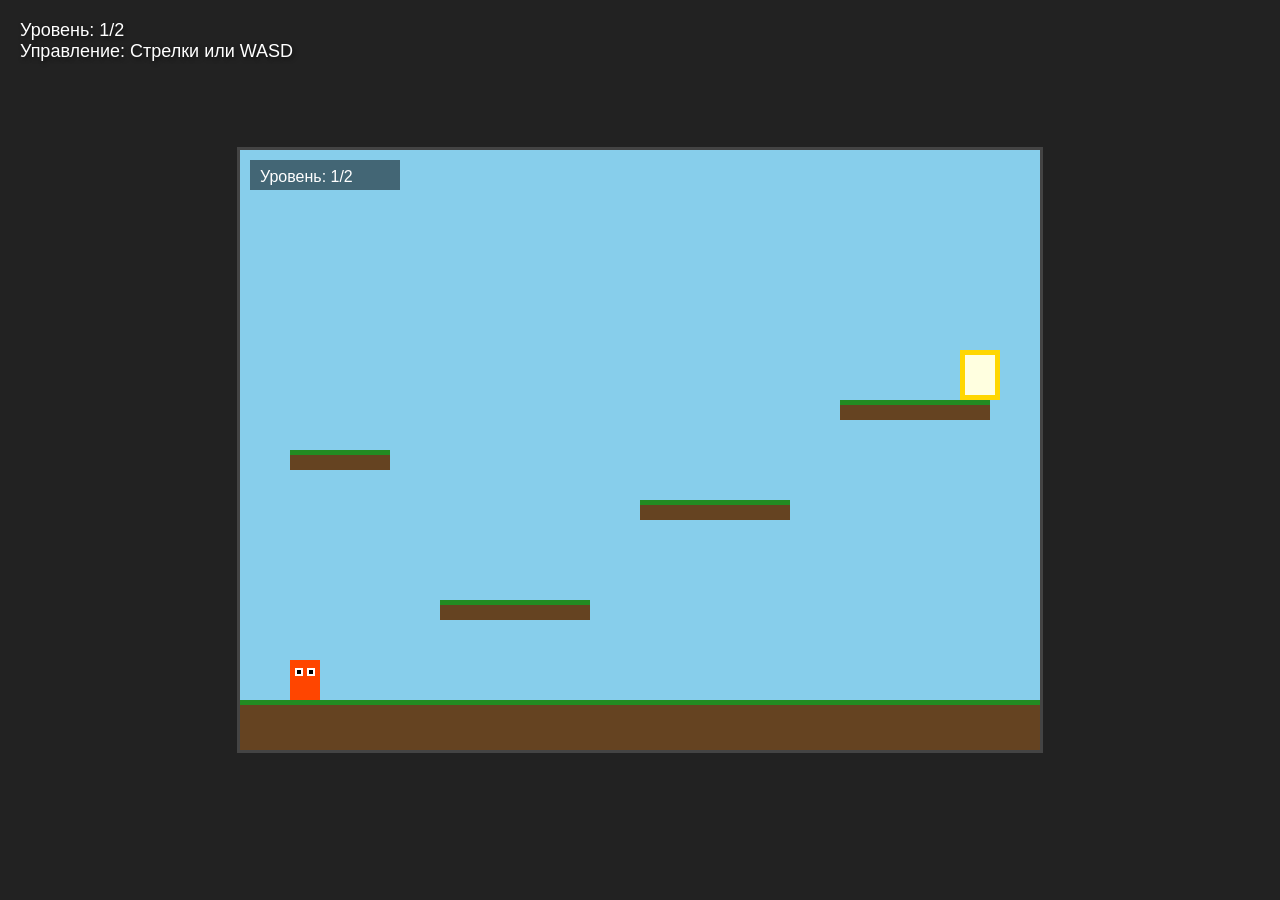
==== platformer.html @ 761e40b8 "Complete 2D Platformer Game with Two Levels - New platformer.html file implements full 2D platformer" ====
<!DOCTYPE html>
<html lang="ru">
<head>
    <meta charset="UTF-8">
    <meta name="viewport" content="width=device-width, initial-scale=1.0">
    <title>2D Платформер - 2 Уровня</title>
    <style>
        body {
            margin: 0;
            padding: 0;
            display: flex;
            justify-content: center;
            align-items: center;
            height: 100vh;
            background-color: #222;
            font-family: Arial, sans-serif;
        }
        canvas {
            border: 3px solid #444;
            background-color: #87CEEB;
        }
        #ui {
            position: absolute;
            top: 20px;
            left: 20px;
            color: white;
            font-size: 18px;
            text-shadow: 2px 2px 4px rgba(0,0,0,0.5);
        }
        #message {
            position: absolute;
            top: 50%;
            left: 50%;
            transform: translate(-50%, -50%);
            color: white;
            font-size: 36px;
            text-align: center;
            text-shadow: 3px 3px 6px rgba(0,0,0,0.7);
            display: none;
        }
    </style>
</head>
<body>
    <div id="ui">
        Уровень: <span id="level-display">1</span>/2<br>
        Управление: Стрелки или WASD
    </div>
    <div id="message"></div>
    <canvas id="gameCanvas" width="800" height="600"></canvas>

    <script>
        const canvas = document.getElementById('gameCanvas');
        const ctx = canvas.getContext('2d');
        const levelDisplay = document.getElementById('level-display');
        const messageDisplay = document.getElementById('message');

        // Игрок
        const player = {
            x: 50,
            y: 400,
            width: 30,
            height: 40,
            velocityX: 0,
            velocityY: 0,
            speed: 5,
            jumpPower: -12,
            gravity: 0.6,
            grounded: false,
            color: '#FF4500'
        };

        // Управление
        const keys = {
            left: false,
            right: false,
            up: false
        };

        // Уровни
        const levels = [
            // Уровень 1
            {
                platforms: [
                    { x: 0, y: 550, width: 800, height: 50 },     // Пол
                    { x: 200, y: 450, width: 150, height: 20 },   // Платформа 1
                    { x: 400, y: 350, width: 150, height: 20 },   // Платформа 2
                    { x: 600, y: 250, width: 150, height: 20 },   // Платформа 3
                    { x: 50, y: 300, width: 100, height: 20 }     // Платформа 4
                ],
                goal: { x: 720, y: 200, width: 40, height: 50 },
                playerStart: { x: 50, y: 400 },
                backgroundColor: '#87CEEB',
                name: 'Уровень 1'
            },
            // Уровень 2
            {
                platforms: [
                    { x: 0, y: 550, width: 200, height: 50 },     // Начальная платформа
                    { x: 250, y: 500, width: 100, height: 20 },   // Платформа 1
                    { x: 400, y: 450, width: 100, height: 20 },   // Платформа 2
                    { x: 550, y: 400, width: 100, height: 20 },   // Платформа 3
                    { x: 700, y: 350, width: 100, height: 20 },   // Платформа 4
                    { x: 500, y: 250, width: 150, height: 20 },   // Платформа 5
                    { x: 250, y: 200, width: 150, height: 20 },   // Платформа 6
                    { x: 50, y: 150, width: 150, height: 20 },    // Платформа 7
                    { x: 0, y: 580, width: 800, height: 20 }      // Опасный пол
                ],
                goal: { x: 80, y: 100, width: 40, height: 50 },
                playerStart: { x: 50, y: 450 },
                backgroundColor: '#FFB6C1',
                name: 'Уровень 2'
            }
        ];

        let currentLevel = 0;
        let gameWon = false;

        // Обработчики событий клавиатуры
        document.addEventListener('keydown', (e) => {
            if (e.code === 'ArrowLeft' || e.code === 'KeyA') keys.left = true;
            if (e.code === 'ArrowRight' || e.code === 'KeyD') keys.right = true;
            if ((e.code === 'ArrowUp' || e.code === 'KeyW' || e.code === 'Space') && player.grounded) {
                player.velocityY = player.jumpPower;
                player.grounded = false;
            }
            
            // Перезапуск после победы
            if (gameWon && e.code === 'Space') {
                resetGame();
            }
        });

        document.addEventListener('keyup', (e) => {
            if (e.code === 'ArrowLeft' || e.code === 'KeyA') keys.left = false;
            if (e.code === 'ArrowRight' || e.code === 'KeyD') keys.right = false;
            if (e.code === 'ArrowUp' || e.code === 'KeyW' || e.code === 'Space') keys.up = false;
        });

        function resetGame() {
            currentLevel = 0;
            gameWon = false;
            player.x = levels[currentLevel].playerStart.x;
            player.y = levels[currentLevel].playerStart.y;
            player.velocityX = 0;
            player.velocityY = 0;
            levelDisplay.textContent = currentLevel + 1;
            messageDisplay.style.display = 'none';
        }

        function loadLevel(levelIndex) {
            const level = levels[levelIndex];
            player.x = level.playerStart.x;
            player.y = level.playerStart.y;
            player.velocityX = 0;
            player.velocityY = 0;
            levelDisplay.textContent = levelIndex + 1;
        }

        function checkCollision(rect1, rect2) {
            return rect1.x < rect2.x + rect2.width &&
                   rect1.x + rect1.width > rect2.x &&
                   rect1.y < rect2.y + rect2.height &&
                   rect1.y + rect1.height > rect2.y;
        }

        function update() {
            if (gameWon) return;

            // Горизонтальное движение
            if (keys.left) {
                player.velocityX = -player.speed;
            } else if (keys.right) {
                player.velocityX = player.speed;
            } else {
                player.velocityX = 0;
            }

            // Применяем гравитацию
            player.velocityY += player.gravity;

            // Обновляем позицию
            player.x += player.velocityX;
            player.y += player.velocityY;

            // Ограничение по горизонтали
            if (player.x < 0) player.x = 0;
            if (player.x + player.width > canvas.width) player.x = canvas.width - player.width;

            // Проверка коллизий с платформами
            player.grounded = false;
            const level = levels[currentLevel];
            
            for (const platform of level.platforms) {
                if (checkCollision(player, platform)) {
                    // Определяем направление коллизии
                    const overlapX = (player.width + platform.width) / 2 - Math.abs((player.x + player.width / 2) - (platform.x + platform.width / 2));
                    const overlapY = (player.height + platform.height) / 2 - Math.abs((player.y + player.height / 2) - (platform.y + platform.height / 2));

                    if (overlapX < overlapY) {
                        // Горизонтальная коллизия
                        if (player.velocityX > 0) {
                            player.x = platform.x - player.width;
                        } else {
                            player.x = platform.x + platform.width;
                        }
                        player.velocityX = 0;
                    } else {
                        // Вертикальная коллизия
                        if (player.velocityY > 0) {
                            player.y = platform.y - player.height;
                            player.grounded = true;
                            player.velocityY = 0;
                        } else {
                            player.y = platform.y + platform.height;
                            player.velocityY = 0;
                        }
                    }
                }
            }

            // Проверка падения вниз
            if (player.y > canvas.height) {
                loadLevel(currentLevel);
            }

            // Проверка достижения цели
            if (checkCollision(player, level.goal)) {
                if (currentLevel < levels.length - 1) {
                    currentLevel++;
                    loadLevel(currentLevel);
                    showMessage(`Уровень ${currentLevel}!`, 2000);
                } else {
                    gameWon = true;
                    showMessage('ПОБЕДА!\nНажмите Пробел для рестарта', 0);
                }
            }
        }

        function showMessage(text, duration) {
            messageDisplay.textContent = text;
            messageDisplay.style.display = 'block';
            if (duration > 0) {
                setTimeout(() => {
                    messageDisplay.style.display = 'none';
                }, duration);
            }
        }

        function draw() {
            const level = levels[currentLevel];
            
            // Очистка и фон
            ctx.fillStyle = level.backgroundColor;
            ctx.fillRect(0, 0, canvas.width, canvas.height);

            // Рисуем платформы
            ctx.fillStyle = '#654321';
            for (const platform of level.platforms) {
                ctx.fillRect(platform.x, platform.y, platform.width, platform.height);
                
                // Трава сверху платформы
                ctx.fillStyle = '#228B22';
                ctx.fillRect(platform.x, platform.y, platform.width, 5);
                ctx.fillStyle = '#654321';
            }

            // Рисуем цель
            ctx.fillStyle = '#FFD700';
            ctx.fillRect(level.goal.x, level.goal.y, level.goal.width, level.goal.height);
            
            // Блик на цели
            ctx.fillStyle = '#FFFFE0';
            ctx.fillRect(level.goal.x + 5, level.goal.y + 5, level.goal.width - 10, level.goal.height - 10);

            // Рисуем игрока
            ctx.fillStyle = player.color;
            ctx.fillRect(player.x, player.y, player.width, player.height);
            
            // Глаза игрока
            ctx.fillStyle = 'white';
            ctx.fillRect(player.x + 5, player.y + 8, 8, 8);
            ctx.fillRect(player.x + 17, player.y + 8, 8, 8);
            ctx.fillStyle = 'black';
            ctx.fillRect(player.x + 7, player.y + 10, 4, 4);
            ctx.fillRect(player.x + 19, player.y + 10, 4, 4);

            // Индикатор уровня
            ctx.fillStyle = 'rgba(0, 0, 0, 0.5)';
            ctx.fillRect(10, 10, 150, 30);
            ctx.fillStyle = 'white';
            ctx.font = '16px Arial';
            ctx.fillText(`Уровень: ${currentLevel + 1}/${levels.length}`, 20, 32);
        }

        function gameLoop() {
            update();
            draw();
            requestAnimationFrame(gameLoop);
        }

        // Запуск игры
        loadLevel(0);
        gameLoop();
    </script>
</body>
</html>
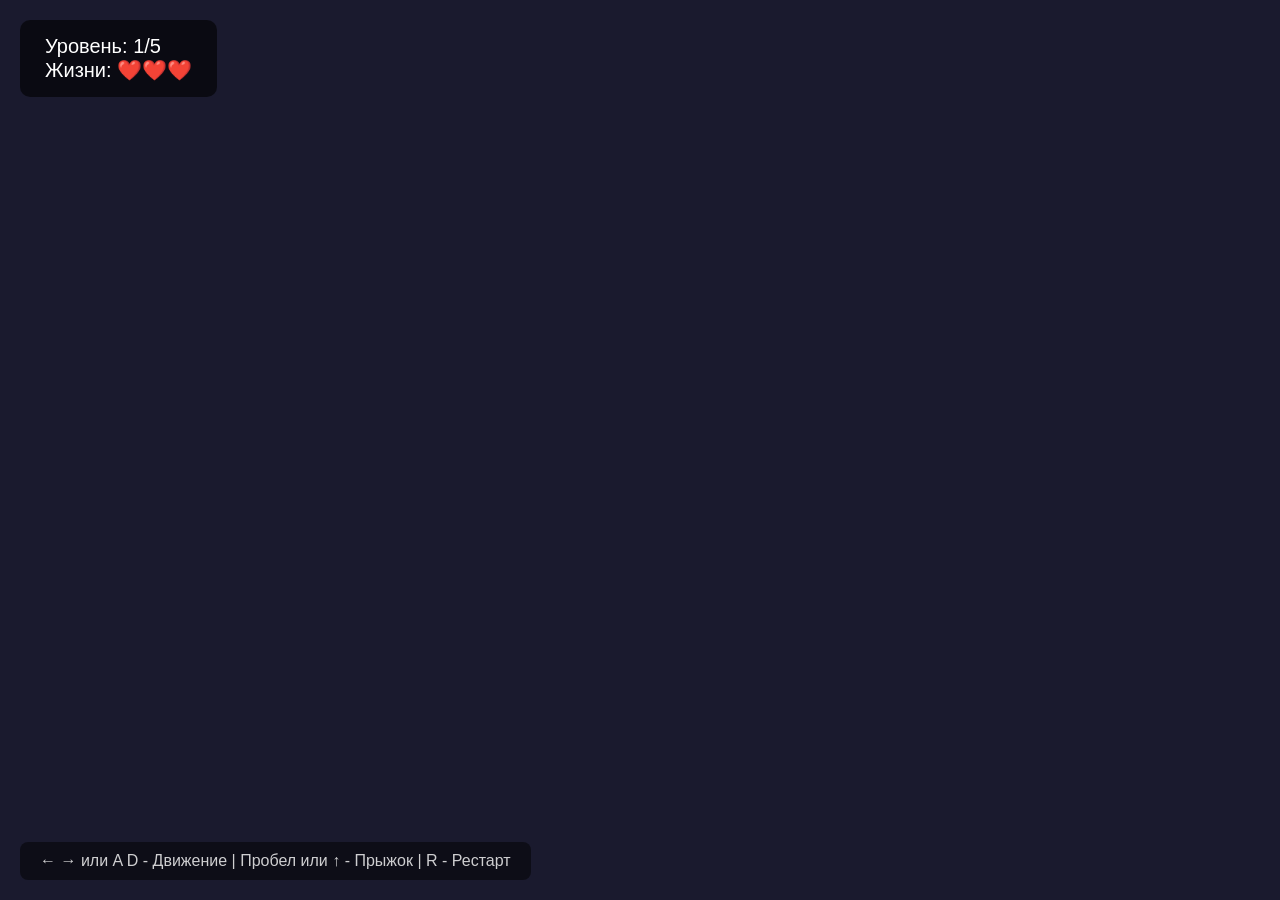
==== commit 74afecb4: "update branch" ====
--- a/platformer.html
+++ b/platformer.html
@@ -3,304 +3,18 @@
 <head>
     <meta charset="UTF-8">
     <meta name="viewport" content="width=device-width, initial-scale=1.0">
-    <title>2D Платформер - 2 Уровня</title>
+    <title>2D Платформер - 5 Уровней</title>
     <style>
-        body {
-            margin: 0;
-            padding: 0;
-            display: flex;
-            justify-content: center;
-            align-items: center;
-            height: 100vh;
-            background-color: #222;
-            font-family: Arial, sans-serif;
-        }
-        canvas {
-            border: 3px solid #444;
-            background-color: #87CEEB;
-        }
-        #ui {
-            position: absolute;
-            top: 20px;
-            left: 20px;
-            color: white;
-            font-size: 18px;
-            text-shadow: 2px 2px 4px rgba(0,0,0,0.5);
-        }
-        #message {
-            position: absolute;
-            top: 50%;
-            left: 50%;
-            transform: translate(-50%, -50%);
-            color: white;
-            font-size: 36px;
-            text-align: center;
-            text-shadow: 3px 3px 6px rgba(0,0,0,0.7);
-            display: none;
-        }
+        * { margin: 0; padding: 0; box-sizing: border-box; }
+        body { overflow: hidden; background-color: #1a1a2e; font-family: Arial, sans-serif; }
+        canvas { display: block; }
+        #ui { position: absolute; top: 20px; left: 20px; color: white; font-size: 20px; z-index: 100; background: rgba(0,0,0,0.6); padding: 15px 25px; border-radius: 10px; }
+        #message { position: absolute; top: 50%; left: 50%; transform: translate(-50%, -50%); color: white; font-size: 48px; text-align: center; display: none; z-index: 100; background: rgba(0,0,0,0.8); padding: 40px 60px; border-radius: 20px; }
+        #controls-hint { position: absolute; bottom: 20px; left: 20px; color: rgba(255,255,255,0.8); font-size: 16px; z-index: 100; background: rgba(0,0,0,0.5); padding: 10px 20px; border-radius: 8px; }
     </style>
 </head>
 <body>
-    <div id="ui">
-        Уровень: <span id="level-display">1</span>/2<br>
-        Управление: Стрелки или WASD
-    </div>
+    <div id="ui">Уровень: <span id="level-display">1</span>/5<br>Жизни: <span id="lives-display">❤️❤️❤️</span></div>
+    <div id="controls-hint">← → или A D - Движение | Пробел или ↑ - Прыжок | R - Рестарт</div>
     <div id="message"></div>
-    <canvas id="gameCanvas" width="800" height="600"></canvas>
-
-    <script>
-        const canvas = document.getElementById('gameCanvas');
-        const ctx = canvas.getContext('2d');
-        const levelDisplay = document.getElementById('level-display');
-        const messageDisplay = document.getElementById('message');
-
-        // Игрок
-        const player = {
-            x: 50,
-            y: 400,
-            width: 30,
-            height: 40,
-            velocityX: 0,
-            velocityY: 0,
-            speed: 5,
-            jumpPower: -12,
-            gravity: 0.6,
-            grounded: false,
-            color: '#FF4500'
-        };
-
-        // Управление
-        const keys = {
-            left: false,
-            right: false,
-            up: false
-        };
-
-        // Уровни
-        const levels = [
-            // Уровень 1
-            {
-                platforms: [
-                    { x: 0, y: 550, width: 800, height: 50 },     // Пол
-                    { x: 200, y: 450, width: 150, height: 20 },   // Платформа 1
-                    { x: 400, y: 350, width: 150, height: 20 },   // Платформа 2
-                    { x: 600, y: 250, width: 150, height: 20 },   // Платформа 3
-                    { x: 50, y: 300, width: 100, height: 20 }     // Платформа 4
-                ],
-                goal: { x: 720, y: 200, width: 40, height: 50 },
-                playerStart: { x: 50, y: 400 },
-                backgroundColor: '#87CEEB',
-                name: 'Уровень 1'
-            },
-            // Уровень 2
-            {
-                platforms: [
-                    { x: 0, y: 550, width: 200, height: 50 },     // Начальная платформа
-                    { x: 250, y: 500, width: 100, height: 20 },   // Платформа 1
-                    { x: 400, y: 450, width: 100, height: 20 },   // Платформа 2
-                    { x: 550, y: 400, width: 100, height: 20 },   // Платформа 3
-                    { x: 700, y: 350, width: 100, height: 20 },   // Платформа 4
-                    { x: 500, y: 250, width: 150, height: 20 },   // Платформа 5
-                    { x: 250, y: 200, width: 150, height: 20 },   // Платформа 6
-                    { x: 50, y: 150, width: 150, height: 20 },    // Платформа 7
-                    { x: 0, y: 580, width: 800, height: 20 }      // Опасный пол
-                ],
-                goal: { x: 80, y: 100, width: 40, height: 50 },
-                playerStart: { x: 50, y: 450 },
-                backgroundColor: '#FFB6C1',
-                name: 'Уровень 2'
-            }
-        ];
-
-        let currentLevel = 0;
-        let gameWon = false;
-
-        // Обработчики событий клавиатуры
-        document.addEventListener('keydown', (e) => {
-            if (e.code === 'ArrowLeft' || e.code === 'KeyA') keys.left = true;
-            if (e.code === 'ArrowRight' || e.code === 'KeyD') keys.right = true;
-            if ((e.code === 'ArrowUp' || e.code === 'KeyW' || e.code === 'Space') && player.grounded) {
-                player.velocityY = player.jumpPower;
-                player.grounded = false;
-            }
-            
-            // Перезапуск после победы
-            if (gameWon && e.code === 'Space') {
-                resetGame();
-            }
-        });
-
-        document.addEventListener('keyup', (e) => {
-            if (e.code === 'ArrowLeft' || e.code === 'KeyA') keys.left = false;
-            if (e.code === 'ArrowRight' || e.code === 'KeyD') keys.right = false;
-            if (e.code === 'ArrowUp' || e.code === 'KeyW' || e.code === 'Space') keys.up = false;
-        });
-
-        function resetGame() {
-            currentLevel = 0;
-            gameWon = false;
-            player.x = levels[currentLevel].playerStart.x;
-            player.y = levels[currentLevel].playerStart.y;
-            player.velocityX = 0;
-            player.velocityY = 0;
-            levelDisplay.textContent = currentLevel + 1;
-            messageDisplay.style.display = 'none';
-        }
-
-        function loadLevel(levelIndex) {
-            const level = levels[levelIndex];
-            player.x = level.playerStart.x;
-            player.y = level.playerStart.y;
-            player.velocityX = 0;
-            player.velocityY = 0;
-            levelDisplay.textContent = levelIndex + 1;
-        }
-
-        function checkCollision(rect1, rect2) {
-            return rect1.x < rect2.x + rect2.width &&
-                   rect1.x + rect1.width > rect2.x &&
-                   rect1.y < rect2.y + rect2.height &&
-                   rect1.y + rect1.height > rect2.y;
-        }
-
-        function update() {
-            if (gameWon) return;
-
-            // Горизонтальное движение
-            if (keys.left) {
-                player.velocityX = -player.speed;
-            } else if (keys.right) {
-                player.velocityX = player.speed;
-            } else {
-                player.velocityX = 0;
-            }
-
-            // Применяем гравитацию
-            player.velocityY += player.gravity;
-
-            // Обновляем позицию
-            player.x += player.velocityX;
-            player.y += player.velocityY;
-
-            // Ограничение по горизонтали
-            if (player.x < 0) player.x = 0;
-            if (player.x + player.width > canvas.width) player.x = canvas.width - player.width;
-
-            // Проверка коллизий с платформами
-            player.grounded = false;
-            const level = levels[currentLevel];
-            
-            for (const platform of level.platforms) {
-                if (checkCollision(player, platform)) {
-                    // Определяем направление коллизии
-                    const overlapX = (player.width + platform.width) / 2 - Math.abs((player.x + player.width / 2) - (platform.x + platform.width / 2));
-                    const overlapY = (player.height + platform.height) / 2 - Math.abs((player.y + player.height / 2) - (platform.y + platform.height / 2));
-
-                    if (overlapX < overlapY) {
-                        // Горизонтальная коллизия
-                        if (player.velocityX > 0) {
-                            player.x = platform.x - player.width;
-                        } else {
-                            player.x = platform.x + platform.width;
-                        }
-                        player.velocityX = 0;
-                    } else {
-                        // Вертикальная коллизия
-                        if (player.velocityY > 0) {
-                            player.y = platform.y - player.height;
-                            player.grounded = true;
-                            player.velocityY = 0;
-                        } else {
-                            player.y = platform.y + platform.height;
-                            player.velocityY = 0;
-                        }
-                    }
-                }
-            }
-
-            // Проверка падения вниз
-            if (player.y > canvas.height) {
-                loadLevel(currentLevel);
-            }
-
-            // Проверка достижения цели
-            if (checkCollision(player, level.goal)) {
-                if (currentLevel < levels.length - 1) {
-                    currentLevel++;
-                    loadLevel(currentLevel);
-                    showMessage(`Уровень ${currentLevel}!`, 2000);
-                } else {
-                    gameWon = true;
-                    showMessage('ПОБЕДА!\nНажмите Пробел для рестарта', 0);
-                }
-            }
-        }
-
-        function showMessage(text, duration) {
-            messageDisplay.textContent = text;
-            messageDisplay.style.display = 'block';
-            if (duration > 0) {
-                setTimeout(() => {
-                    messageDisplay.style.display = 'none';
-                }, duration);
-            }
-        }
-
-        function draw() {
-            const level = levels[currentLevel];
-            
-            // Очистка и фон
-            ctx.fillStyle = level.backgroundColor;
-            ctx.fillRect(0, 0, canvas.width, canvas.height);
-
-            // Рисуем платформы
-            ctx.fillStyle = '#654321';
-            for (const platform of level.platforms) {
-                ctx.fillRect(platform.x, platform.y, platform.width, platform.height);
-                
-                // Трава сверху платформы
-                ctx.fillStyle = '#228B22';
-                ctx.fillRect(platform.x, platform.y, platform.width, 5);
-                ctx.fillStyle = '#654321';
-            }
-
-            // Рисуем цель
-            ctx.fillStyle = '#FFD700';
-            ctx.fillRect(level.goal.x, level.goal.y, level.goal.width, level.goal.height);
-            
-            // Блик на цели
-            ctx.fillStyle = '#FFFFE0';
-            ctx.fillRect(level.goal.x + 5, level.goal.y + 5, level.goal.width - 10, level.goal.height - 10);
-
-            // Рисуем игрока
-            ctx.fillStyle = player.color;
-            ctx.fillRect(player.x, player.y, player.width, player.height);
-            
-            // Глаза игрока
-            ctx.fillStyle = 'white';
-            ctx.fillRect(player.x + 5, player.y + 8, 8, 8);
-            ctx.fillRect(player.x + 17, player.y + 8, 8, 8);
-            ctx.fillStyle = 'black';
-            ctx.fillRect(player.x + 7, player.y + 10, 4, 4);
-            ctx.fillRect(player.x + 19, player.y + 10, 4, 4);
-
-            // Индикатор уровня
-            ctx.fillStyle = 'rgba(0, 0, 0, 0.5)';
-            ctx.fillRect(10, 10, 150, 30);
-            ctx.fillStyle = 'white';
-            ctx.font = '16px Arial';
-            ctx.fillText(`Уровень: ${currentLevel + 1}/${levels.length}`, 20, 32);
-        }
-
-        function gameLoop() {
-            update();
-            draw();
-            requestAnimationFrame(gameLoop);
-        }
-
-        // Запуск игры
-        loadLevel(0);
-        gameLoop();
-    </script>
-</body>
-</html>
+    <canvas id="gameCanvas"></canvas>
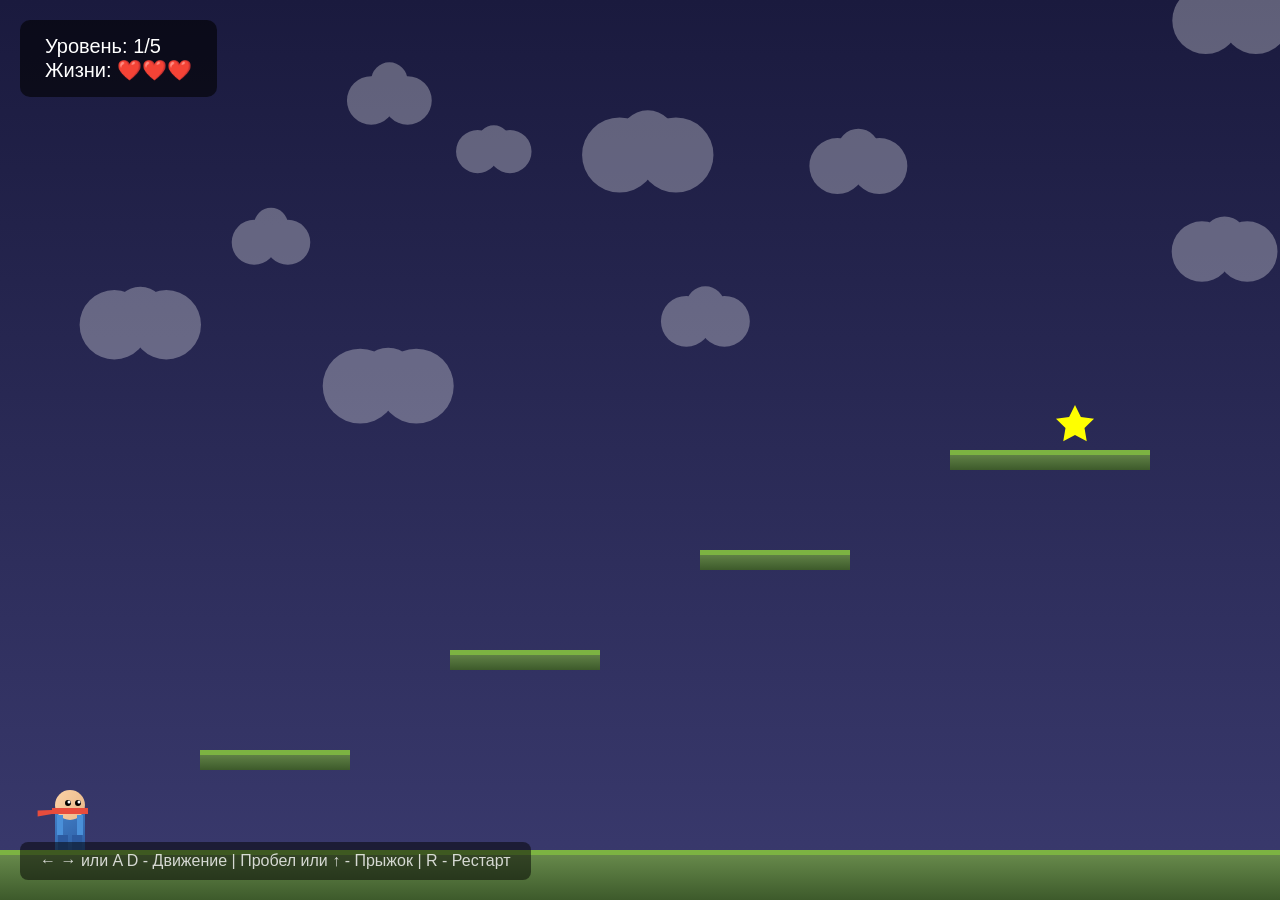
==== commit a3dd8228: "update branch" ====
--- a/platformer.html
+++ b/platformer.html
@@ -18,3 +18,626 @@
     <div id="controls-hint">← → или A D - Движение | Пробел или ↑ - Прыжок | R - Рестарт</div>
     <div id="message"></div>
     <canvas id="gameCanvas"></canvas>
+
+    <script>
+        const canvas = document.getElementById('gameCanvas');
+        const ctx = canvas.getContext('2d');
+        const levelDisplay = document.getElementById('level-display');
+        const livesDisplay = document.getElementById('lives-display');
+        const messageDiv = document.getElementById('message');
+
+        // Настройка полноэкранного режима
+        function resizeCanvas() {
+            canvas.width = window.innerWidth;
+            canvas.height = window.innerHeight;
+        }
+        resizeCanvas();
+        window.addEventListener('resize', resizeCanvas);
+
+        // Игровые переменные
+        let currentLevel = 0;
+        let lives = 3;
+        let gameOver = false;
+        let gameWon = false;
+        let particles = [];
+        let clouds = [];
+
+        // Игрок с улучшенной графикой
+        const player = {
+            x: 100,
+            y: 300,
+            width: 40,
+            height: 60,
+            velX: 0,
+            velY: 0,
+            speed: 6,
+            jumpStrength: 16,
+            grounded: false,
+            facingRight: true,
+            animFrame: 0,
+            animTimer: 0
+        };
+
+        // Физика
+        const gravity = 0.7;
+        const friction = 0.85;
+
+        // Управление
+        const keys = {};
+
+        // Определение уровней (платформы, шипы, движущиеся платформы, цель)
+        const levels = [
+            // Уровень 1 - Обучение
+            {
+                platforms: [
+                    { x: 0, y: canvas.height - 50, width: canvas.width, height: 50 },
+                    { x: 200, y: canvas.height - 150, width: 150, height: 20 },
+                    { x: 450, y: canvas.height - 250, width: 150, height: 20 },
+                    { x: 700, y: canvas.height - 350, width: 150, height: 20 },
+                    { x: 950, y: canvas.height - 450, width: 200, height: 20 }
+                ],
+                spikes: [],
+                movingPlatforms: [],
+                goal: { x: 1050, y: canvas.height - 500, width: 50, height: 50 },
+                playerStart: { x: 50, y: canvas.height - 150 },
+                bgGradient: ['#1a1a3e', '#3a3a6e']
+            },
+            // Уровень 2 - Шипы
+            {
+                platforms: [
+                    { x: 0, y: canvas.height - 50, width: 300, height: 50 },
+                    { x: 400, y: canvas.height - 50, width: 300, height: 50 },
+                    { x: 800, y: canvas.height - 50, width: canvas.width - 800, height: 50 },
+                    { x: 200, y: canvas.height - 180, width: 120, height: 20 },
+                    { x: 500, y: canvas.height - 280, width: 120, height: 20 },
+                    { x: 800, y: canvas.height - 380, width: 150, height: 20 }
+                ],
+                spikes: [
+                    { x: 300, y: canvas.height - 80, width: 100, height: 30 }
+                ],
+                movingPlatforms: [],
+                goal: { x: 900, y: canvas.height - 430, width: 50, height: 50 },
+                playerStart: { x: 50, y: canvas.height - 150 },
+                bgGradient: ['#1a3a2e', '#3a6e5e']
+            },
+            // Уровень 3 - Движущиеся платформы
+            {
+                platforms: [
+                    { x: 0, y: canvas.height - 50, width: 200, height: 50 },
+                    { x: canvas.width - 150, y: canvas.height - 450, width: 150, height: 20 }
+                ],
+                spikes: [
+                    { x: 250, y: canvas.height - 80, width: 150, height: 30 },
+                    { x: 500, y: canvas.height - 80, width: 150, height: 30 }
+                ],
+                movingPlatforms: [
+                    { x: 200, y: canvas.height - 150, width: 100, height: 20, minX: 200, maxX: 400, speed: 2, dir: 1 },
+                    { x: 450, y: canvas.height - 250, width: 100, height: 20, minX: 450, maxX: 650, speed: 2.5, dir: 1 },
+                    { x: 700, y: canvas.height - 350, width: 100, height: 20, minX: 700, maxX: 900, speed: 3, dir: 1 }
+                ],
+                goal: { x: canvas.width - 125, y: canvas.height - 500, width: 50, height: 50 },
+                playerStart: { x: 50, y: canvas.height - 150 },
+                bgGradient: ['#3a1a2e', '#6e3a5e']
+            },
+            // Уровень 4 - Сложный
+            {
+                platforms: [
+                    { x: 0, y: canvas.height - 50, width: 150, height: 50 },
+                    { x: 200, y: canvas.height - 120, width: 80, height: 20 },
+                    { x: 350, y: canvas.height - 200, width: 80, height: 20 },
+                    { x: 500, y: canvas.height - 280, width: 80, height: 20 },
+                    { x: 650, y: canvas.height - 360, width: 80, height: 20 },
+                    { x: 800, y: canvas.height - 440, width: 80, height: 20 },
+                    { x: 950, y: canvas.height - 520, width: 80, height: 20 },
+                    { x: canvas.width - 150, y: canvas.height - 600, width: 150, height: 20 }
+                ],
+                spikes: [
+                    { x: 150, y: canvas.height - 80, width: 100, height: 30 },
+                    { x: 280, y: canvas.height - 150, width: 70, height: 30 },
+                    { x: 430, y: canvas.height - 230, width: 70, height: 30 },
+                    { x: 580, y: canvas.height - 310, width: 70, height: 30 },
+                    { x: 730, y: canvas.height - 390, width: 70, height: 30 }
+                ],
+                movingPlatforms: [
+                    { x: 100, y: canvas.height - 250, width: 80, height: 20, minX: 100, maxX: 250, speed: 2, dir: 1 }
+                ],
+                goal: { x: canvas.width - 125, y: canvas.height - 650, width: 50, height: 50 },
+                playerStart: { x: 50, y: canvas.height - 150 },
+                bgGradient: ['#3a3a1a', '#6e6e3a']
+            },
+            // Уровень 5 - Финальный
+            {
+                platforms: [
+                    { x: 0, y: canvas.height - 50, width: 100, height: 50 },
+                    { x: 150, y: canvas.height - 130, width: 60, height: 20 },
+                    { x: 260, y: canvas.height - 210, width: 60, height: 20 },
+                    { x: 370, y: canvas.height - 290, width: 60, height: 20 },
+                    { x: 480, y: canvas.height - 370, width: 60, height: 20 },
+                    { x: 590, y: canvas.height - 450, width: 60, height: 20 },
+                    { x: 700, y: canvas.height - 530, width: 60, height: 20 },
+                    { x: 810, y: canvas.height - 610, width: 60, height: 20 },
+                    { x: canvas.width - 120, y: canvas.height - 680, width: 120, height: 20 }
+                ],
+                spikes: [
+                    { x: 100, y: canvas.height - 80, width: 50, height: 30 },
+                    { x: 210, y: canvas.height - 160, width: 50, height: 30 },
+                    { x: 320, y: canvas.height - 240, width: 50, height: 30 },
+                    { x: 430, y: canvas.height - 320, width: 50, height: 30 },
+                    { x: 540, y: canvas.height - 400, width: 50, height: 30 },
+                    { x: 650, y: canvas.height - 480, width: 50, height: 30 },
+                    { x: 760, y: canvas.height - 560, width: 50, height: 30 }
+                ],
+                movingPlatforms: [
+                    { x: 50, y: canvas.height - 300, width: 70, height: 20, minX: 50, maxX: 180, speed: 3, dir: 1 },
+                    { x: 400, y: canvas.height - 500, width: 70, height: 20, minX: 400, maxX: 550, speed: 3.5, dir: 1 }
+                ],
+                goal: { x: canvas.width - 95, y: canvas.height - 730, width: 50, height: 50 },
+                playerStart: { x: 20, y: canvas.height - 150 },
+                bgGradient: ['#1a1a1a', '#4a4a4a']
+            }
+        ];
+
+        // Инициализация облаков
+        function initClouds() {
+            clouds = [];
+            for (let i = 0; i < 10; i++) {
+                clouds.push({
+                    x: Math.random() * canvas.width,
+                    y: Math.random() * (canvas.height / 2),
+                    width: 60 + Math.random() * 80,
+                    height: 30 + Math.random() * 30,
+                    speed: 0.2 + Math.random() * 0.3
+                });
+            }
+        }
+        initClouds();
+
+        // Создание частиц
+        function createParticles(x, y, color, count) {
+            for (let i = 0; i < count; i++) {
+                particles.push({
+                    x: x,
+                    y: y,
+                    velX: (Math.random() - 0.5) * 8,
+                    velY: (Math.random() - 0.5) * 8,
+                    life: 1,
+                    color: color,
+                    size: 3 + Math.random() * 4
+                });
+            }
+        }
+
+        // Загрузка уровня
+        function loadLevel(levelIndex) {
+            if (levelIndex >= levels.length) {
+                gameWon = true;
+                showMessage('🎉 ПОБЕДА! 🎉\nНажмите пробел для рестарта', true);
+                return;
+            }
+            
+            const level = levels[levelIndex];
+            player.x = level.playerStart.x;
+            player.y = level.playerStart.y;
+            player.velX = 0;
+            player.velY = 0;
+            particles = [];
+            levelDisplay.textContent = levelIndex + 1;
+            hideMessage();
+        }
+
+        // Показать сообщение
+        function showMessage(text, stayVisible = false) {
+            messageDiv.innerHTML = text.replace(/\n/g, '<br>');
+            messageDiv.style.display = 'block';
+            if (!stayVisible) {
+                setTimeout(() => {
+                    messageDiv.style.display = 'none';
+                }, 2000);
+            }
+        }
+
+        // Скрыть сообщение
+        function hideMessage() {
+            messageDiv.style.display = 'none';
+        }
+
+        // Проверка коллизий
+        function checkCollision(rect1, rect2) {
+            return rect1.x < rect2.x + rect2.width &&
+                   rect1.x + rect1.width > rect2.x &&
+                   rect1.y < rect2.y + rect2.height &&
+                   rect1.y + rect1.height > rect2.y;
+        }
+
+        // Обновление игры
+        function update() {
+            if (gameOver || gameWon) return;
+
+            const level = levels[currentLevel];
+
+            // Управление
+            if (keys['ArrowLeft'] || keys['KeyA']) {
+                player.velX--;
+                player.facingRight = false;
+            }
+            if (keys['ArrowRight'] || keys['KeyD']) {
+                player.velX++;
+                player.facingRight = true;
+            }
+            if ((keys['Space'] || keys['ArrowUp'] || keys['KeyW']) && player.grounded) {
+                player.velY = -player.jumpStrength;
+                player.grounded = false;
+                createParticles(player.x + player.width / 2, player.y + player.height, '#88ccff', 5);
+            }
+
+            // Физика
+            player.velX *= friction;
+            player.velY += gravity;
+
+            // Ограничение скорости
+            if (player.velX > player.speed) player.velX = player.speed;
+            if (player.velX < -player.speed) player.velX = -player.speed;
+
+            // Применение скорости
+            player.x += player.velX;
+            player.y += player.velY;
+
+            // Границы экрана
+            if (player.x < 0) player.x = 0;
+            if (player.x + player.width > canvas.width) player.x = canvas.width - player.width;
+
+            // Коллизии с платформами
+            player.grounded = false;
+            for (const platform of level.platforms) {
+                if (checkCollision(player, platform)) {
+                    // Столкновение сверху
+                    if (player.velY > 0 && player.y + player.height - player.velY <= platform.y) {
+                        player.y = platform.y - player.height;
+                        player.velY = 0;
+                        player.grounded = true;
+                    }
+                    // Столкновение снизу
+                    else if (player.velY < 0 && player.y - player.velY >= platform.y + platform.height) {
+                        player.y = platform.y + platform.height;
+                        player.velY = 0;
+                    }
+                    // Столкновение сбоку
+                    else if (player.velX > 0) {
+                        player.x = platform.x - player.width;
+                        player.velX = 0;
+                    }
+                    else if (player.velX < 0) {
+                        player.x = platform.x + platform.width;
+                        player.velX = 0;
+                    }
+                }
+            }
+
+            // Коллизии с движущимися платформами
+            for (const mp of level.movingPlatforms) {
+                // Движение платформы
+                mp.x += mp.speed * mp.dir;
+                if (mp.x <= mp.minX || mp.x + mp.width >= mp.maxX) {
+                    mp.dir *= -1;
+                }
+
+                if (checkCollision(player, mp)) {
+                    if (player.velY > 0 && player.y + player.height - player.velY <= mp.y) {
+                        player.y = mp.y - player.height;
+                        player.velY = 0;
+                        player.grounded = true;
+                        player.x += mp.speed * mp.dir;
+                    }
+                }
+            }
+
+            // Коллизии с шипами
+            for (const spike of level.spikes) {
+                if (checkCollision(player, spike)) {
+                    takeDamage();
+                }
+            }
+
+            // Коллизия с целью
+            if (checkCollision(player, level.goal)) {
+                createParticles(level.goal.x + level.goal.width / 2, level.goal.y + level.goal.height / 2, '#ffff00', 20);
+                currentLevel++;
+                loadLevel(currentLevel);
+            }
+
+            // Падение вниз
+            if (player.y > canvas.height) {
+                takeDamage();
+            }
+
+            // Анимация игрока
+            player.animTimer++;
+            if (player.animTimer > 10) {
+                player.animTimer = 0;
+                player.animFrame = (player.animFrame + 1) % 4;
+            }
+
+            // Обновление частиц
+            for (let i = particles.length - 1; i >= 0; i--) {
+                const p = particles[i];
+                p.x += p.velX;
+                p.y += p.velY;
+                p.velY += 0.2;
+                p.life -= 0.03;
+                if (p.life <= 0) {
+                    particles.splice(i, 1);
+                }
+            }
+
+            // Обновление облаков
+            for (const cloud of clouds) {
+                cloud.x += cloud.speed;
+                if (cloud.x > canvas.width) {
+                    cloud.x = -cloud.width;
+                }
+            }
+        }
+
+        // Получение урона
+        function takeDamage() {
+            lives--;
+            updateLivesDisplay();
+            createParticles(player.x + player.width / 2, player.y + player.height / 2, '#ff0000', 15);
+            
+            if (lives <= 0) {
+                gameOver = true;
+                showMessage('💀 GAME OVER 💀\nНажмите пробел для рестарта', true);
+            } else {
+                loadLevel(currentLevel);
+            }
+        }
+
+        // Обновление отображения жизней
+        function updateLivesDisplay() {
+            let hearts = '';
+            for (let i = 0; i < lives; i++) {
+                hearts += '❤️';
+            }
+            livesDisplay.textContent = hearts;
+        }
+
+        // Отрисовка
+        function draw() {
+            const level = levels[currentLevel];
+
+            // Фон с градиентом
+            const gradient = ctx.createLinearGradient(0, 0, 0, canvas.height);
+            gradient.addColorStop(0, level.bgGradient[0]);
+            gradient.addColorStop(1, level.bgGradient[1]);
+            ctx.fillStyle = gradient;
+            ctx.fillRect(0, 0, canvas.width, canvas.height);
+
+            // Облака
+            ctx.fillStyle = 'rgba(255, 255, 255, 0.3)';
+            for (const cloud of clouds) {
+                ctx.beginPath();
+                ctx.arc(cloud.x, cloud.y, cloud.width / 3, 0, Math.PI * 2);
+                ctx.arc(cloud.x + cloud.width / 4, cloud.y - cloud.height / 3, cloud.width / 4, 0, Math.PI * 2);
+                ctx.arc(cloud.x + cloud.width / 2, cloud.y, cloud.width / 3, 0, Math.PI * 2);
+                ctx.fill();
+            }
+
+            // Платформы
+            for (const platform of level.platforms) {
+                const grad = ctx.createLinearGradient(platform.x, platform.y, platform.x, platform.y + platform.height);
+                grad.addColorStop(0, '#6b8e4e');
+                grad.addColorStop(1, '#3d5a2b');
+                ctx.fillStyle = grad;
+                ctx.fillRect(platform.x, platform.y, platform.width, platform.height);
+                
+                // Трава сверху
+                ctx.fillStyle = '#7cb342';
+                ctx.fillRect(platform.x, platform.y, platform.width, 5);
+            }
+
+            // Движущиеся платформы
+            for (const mp of level.movingPlatforms) {
+                const grad = ctx.createLinearGradient(mp.x, mp.y, mp.x, mp.y + mp.height);
+                grad.addColorStop(0, '#8b7355');
+                grad.addColorStop(1, '#5d4e37');
+                ctx.fillStyle = grad;
+                ctx.fillRect(mp.x, mp.y, mp.width, mp.height);
+                
+                // Заклепки
+                ctx.fillStyle = '#aaaaaa';
+                for (let i = 10; i < mp.width - 10; i += 20) {
+                    ctx.beginPath();
+                    ctx.arc(mp.x + i, mp.y + mp.height / 2, 3, 0, Math.PI * 2);
+                    ctx.fill();
+                }
+            }
+
+            // Шипы
+            for (const spike of level.spikes) {
+                ctx.fillStyle = '#888888';
+                ctx.beginPath();
+                const spikeCount = Math.floor(spike.width / 20);
+                for (let i = 0; i < spikeCount; i++) {
+                    const sx = spike.x + i * 20;
+                    ctx.moveTo(sx, spike.y + spike.height);
+                    ctx.lineTo(sx + 10, spike.y);
+                    ctx.lineTo(sx + 20, spike.y + spike.height);
+                }
+                ctx.fill();
+                
+                // Блеск
+                ctx.fillStyle = '#aaaaaa';
+                for (let i = 0; i < spikeCount; i++) {
+                    const sx = spike.x + i * 20 + 5;
+                    ctx.beginPath();
+                    ctx.moveTo(sx, spike.y + spike.height - 5);
+                    ctx.lineTo(sx + 5, spike.y + 10);
+                    ctx.lineTo(sx + 10, spike.y + spike.height - 5);
+                    ctx.fill();
+                }
+            }
+
+            // Цель
+            const goal = level.goal;
+            const glowSize = 10 + Math.sin(Date.now() / 200) * 5;
+            const glow = ctx.createRadialGradient(
+                goal.x + goal.width / 2, goal.y + goal.height / 2, 0,
+                goal.x + goal.width / 2, goal.y + goal.height / 2, glowSize
+            );
+            glow.addColorStop(0, 'rgba(255, 255, 0, 0.8)');
+            glow.addColorStop(1, 'rgba(255, 255, 0, 0)');
+            ctx.fillStyle = glow;
+            ctx.fillRect(goal.x - glowSize, goal.y - glowSize, goal.width + glowSize * 2, goal.height + glowSize * 2);
+            
+            // Звезда внутри цели
+            ctx.fillStyle = '#ffff00';
+            ctx.beginPath();
+            const cx = goal.x + goal.width / 2;
+            const cy = goal.y + goal.height / 2;
+            const outerRadius = goal.width / 2 - 5;
+            const innerRadius = outerRadius / 2;
+            for (let i = 0; i < 10; i++) {
+                const angle = (i * Math.PI / 5) - Math.PI / 2;
+                const r = i % 2 === 0 ? outerRadius : innerRadius;
+                const x = cx + Math.cos(angle) * r;
+                const y = cy + Math.sin(angle) * r;
+                if (i === 0) ctx.moveTo(x, y);
+                else ctx.lineTo(x, y);
+            }
+            ctx.closePath();
+            ctx.fill();
+
+            // Игрок
+            drawPlayer();
+
+            // Частицы
+            for (const p of particles) {
+                ctx.globalAlpha = p.life;
+                ctx.fillStyle = p.color;
+                ctx.beginPath();
+                ctx.arc(p.x, p.y, p.size, 0, Math.PI * 2);
+                ctx.fill();
+            }
+            ctx.globalAlpha = 1;
+        }
+
+        // Отрисовка игрока
+        function drawPlayer() {
+            const x = player.x;
+            const y = player.y;
+            const w = player.width;
+            const h = player.height;
+
+            // Тело
+            const bodyGrad = ctx.createLinearGradient(x, y, x + w, y + h);
+            bodyGrad.addColorStop(0, '#4a90d9');
+            bodyGrad.addColorStop(1, '#2c5aa0');
+            ctx.fillStyle = bodyGrad;
+            ctx.fillRect(x + 5, y + 20, w - 10, h - 20);
+
+            // Голова
+            const headGrad = ctx.createLinearGradient(x, y, x + w, y + 20);
+            headGrad.addColorStop(0, '#ffd5a8');
+            headGrad.addColorStop(1, '#e8b88a');
+            ctx.fillStyle = headGrad;
+            ctx.beginPath();
+            ctx.arc(x + w / 2, y + 15, 15, 0, Math.PI * 2);
+            ctx.fill();
+
+            // Глаза
+            ctx.fillStyle = '#000';
+            const eyeOffset = player.facingRight ? 3 : -3;
+            ctx.beginPath();
+            ctx.arc(x + w / 2 + eyeOffset + 5, y + 13, 3, 0, Math.PI * 2);
+            ctx.arc(x + w / 2 + eyeOffset - 5, y + 13, 3, 0, Math.PI * 2);
+            ctx.fill();
+
+            // Блик в глазах
+            ctx.fillStyle = '#fff';
+            ctx.beginPath();
+            ctx.arc(x + w / 2 + eyeOffset + 6, y + 12, 1.5, 0, Math.PI * 2);
+            ctx.arc(x + w / 2 + eyeOffset - 4, y + 12, 1.5, 0, Math.PI * 2);
+            ctx.fill();
+
+            // Ноги (анимация)
+            const legOffset = Math.sin(player.animFrame * Math.PI / 2) * 5;
+            ctx.fillStyle = '#2c5aa0';
+            if (Math.abs(player.velX) > 0.5 || !player.grounded) {
+                ctx.fillRect(x + 8, y + h - 15, 10, 15 + legOffset);
+                ctx.fillRect(x + w - 18, y + h - 15, 10, 15 - legOffset);
+            } else {
+                ctx.fillRect(x + 8, y + h - 15, 10, 15);
+                ctx.fillRect(x + w - 18, y + h - 15, 10, 15);
+            }
+
+            // Руки
+            ctx.fillStyle = '#4a90d9';
+            const armAngle = Math.sin(player.animFrame * Math.PI / 2) * 0.3;
+            ctx.save();
+            ctx.translate(x + 10, y + 25);
+            ctx.rotate(armAngle);
+            ctx.fillRect(-3, 0, 6, 20);
+            ctx.restore();
+            
+            ctx.save();
+            ctx.translate(x + w - 10, y + 25);
+            ctx.rotate(-armAngle);
+            ctx.fillRect(-3, 0, 6, 20);
+            ctx.restore();
+
+            // Шарф/бандана
+            ctx.fillStyle = '#e74c3c';
+            ctx.fillRect(x + 2, y + 18, w - 4, 6);
+            
+            // Развевающийся конец шарфа
+            const scarfWave = Math.sin(Date.now() / 100) * 3;
+            ctx.beginPath();
+            if (player.facingRight) {
+                ctx.moveTo(x + 2, y + 20);
+                ctx.lineTo(x - 15 + scarfWave, y + 18 + scarfWave);
+                ctx.lineTo(x - 15 + scarfWave, y + 24 + scarfWave);
+                ctx.lineTo(x + 2, y + 24);
+            } else {
+                ctx.moveTo(x + w - 2, y + 20);
+                ctx.lineTo(x + w + 15 - scarfWave, y + 18 + scarfWave);
+                ctx.lineTo(x + w + 15 - scarfWave, y + 24 + scarfWave);
+                ctx.lineTo(x + w - 2, y + 24);
+            }
+            ctx.fill();
+        }
+
+        // Игровой цикл
+        function gameLoop() {
+            update();
+            draw();
+            requestAnimationFrame(gameLoop);
+        }
+
+        // Обработчики событий
+        window.addEventListener('keydown', (e) => {
+            keys[e.code] = true;
+            
+            if (e.code === 'KeyR') {
+                loadLevel(currentLevel);
+            }
+            
+            if (e.code === 'Space' && (gameOver || gameWon)) {
+                lives = 3;
+                currentLevel = 0;
+                gameOver = false;
+                gameWon = false;
+                updateLivesDisplay();
+                loadLevel(0);
+            }
+        });
+
+        window.addEventListener('keyup', (e) => {
+            keys[e.code] = false;
+        });
+
+        // Старт игры
+        loadLevel(0);
+        gameLoop();
+    </script>
+</body>
+</html>
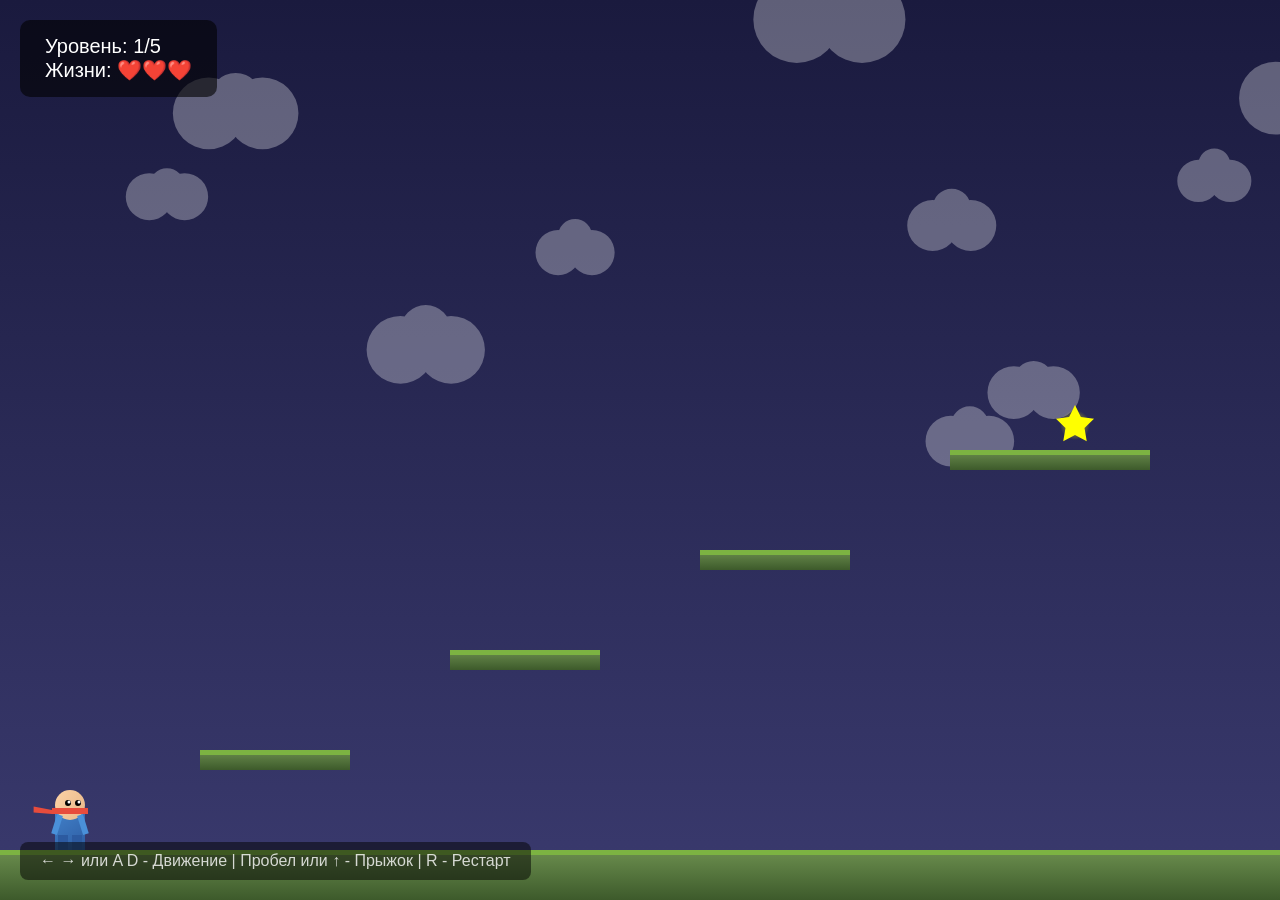
==== commit 0b398ae2: "Update platformer.html" ====
--- a/platformer.html
+++ b/platformer.html
@@ -36,7 +36,7 @@
 
         // Игровые переменные
         let currentLevel = 0;
-        let lives = 3;
+        let lives = 99999;
         let gameOver = false;
         let gameWon = false;
         let particles = [];
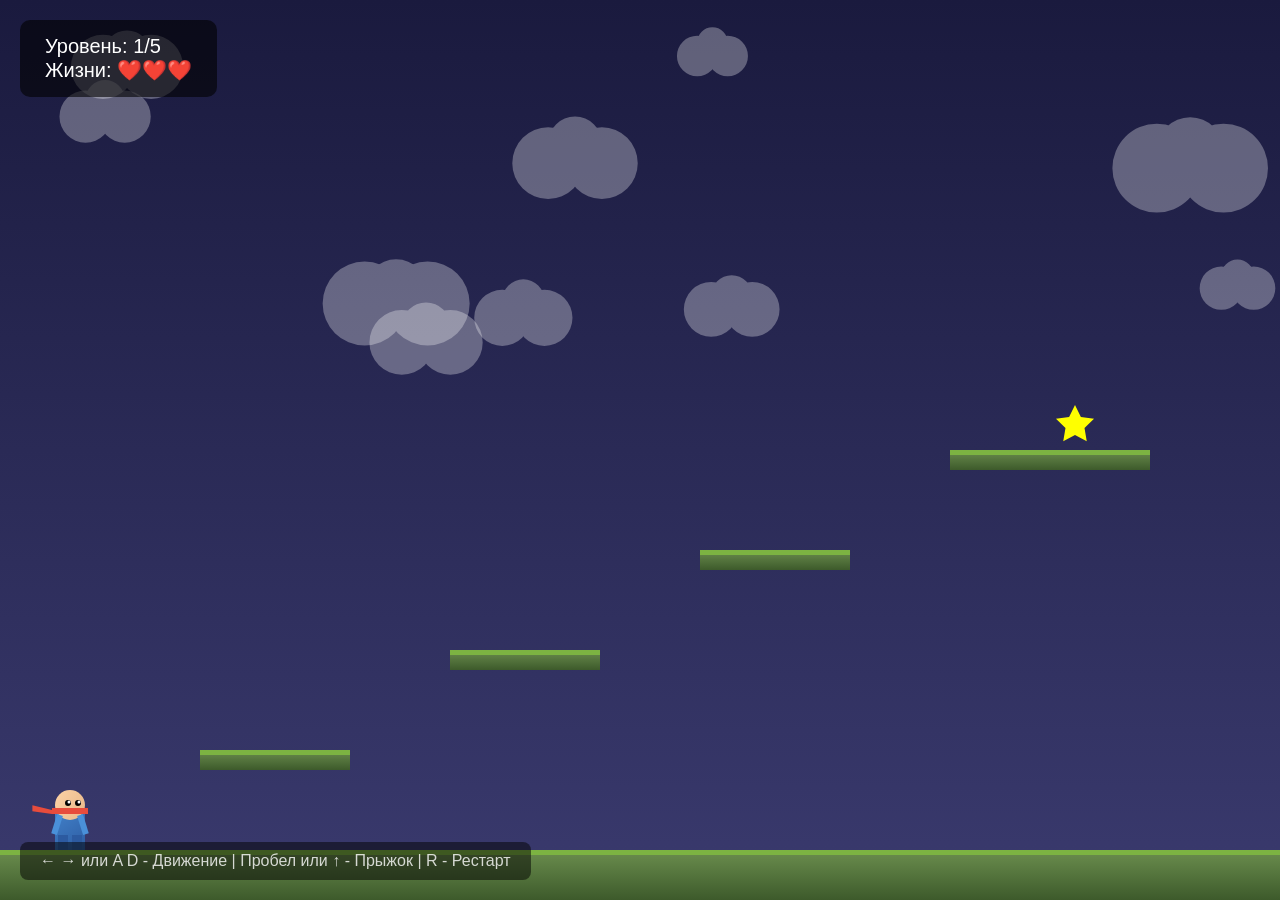
==== commit a8c13cc2: "Update platformer.html" ====
--- a/platformer.html
+++ b/platformer.html
@@ -36,7 +36,7 @@
 
         // Игровые переменные
         let currentLevel = 0;
-        let lives = 99999;
+        let lives = 40;
         let gameOver = false;
         let gameWon = false;
         let particles = [];
